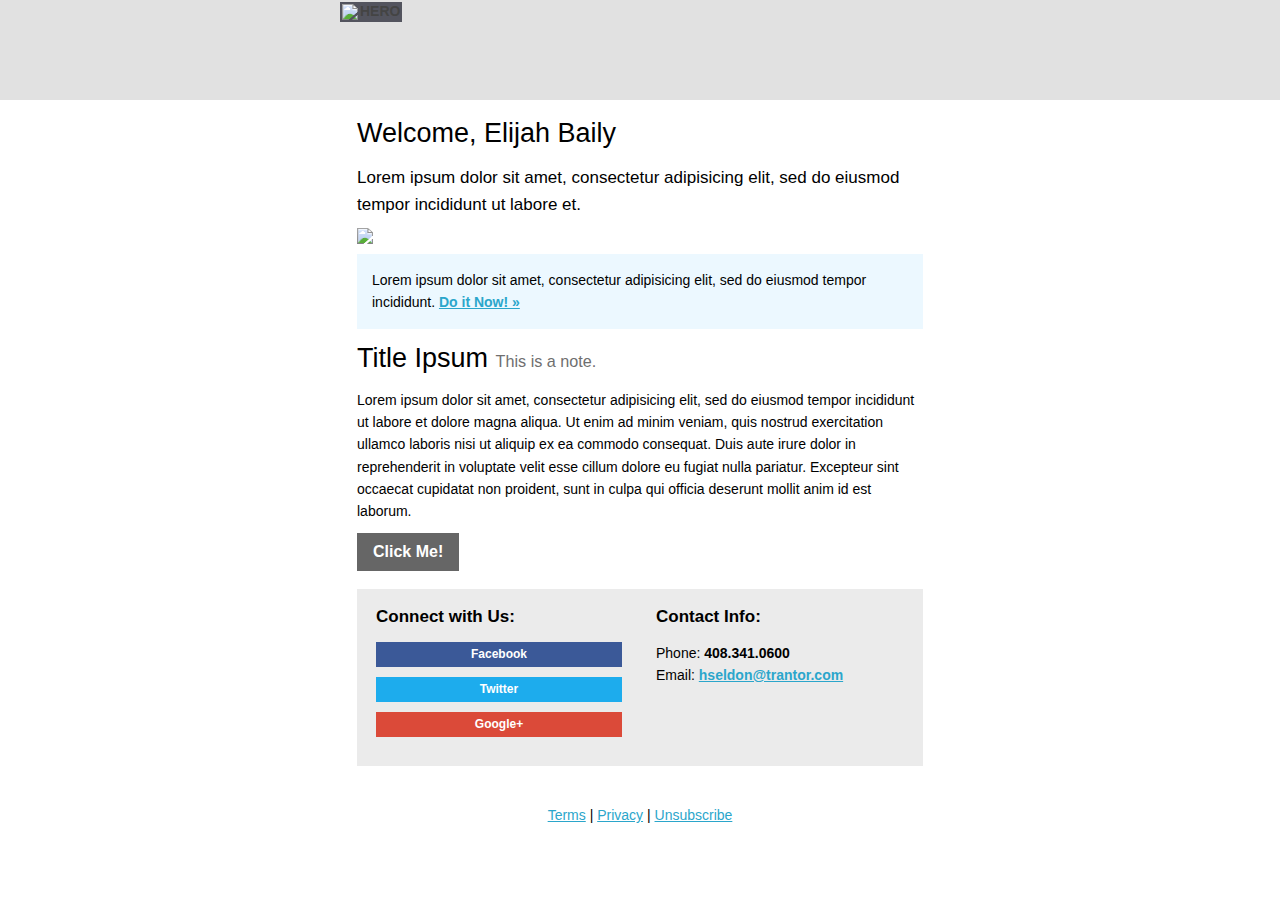
==== task1.html @ 4e0458ab "initial commit" ====
<!DOCTYPE html PUBLIC "-//W3C//DTD XHTML 1.0 Transitional//EN" "http://www.w3.org/TR/xhtml1/DTD/xhtml1-transitional.dtd">
<html xmlns="http://www.w3.org/1999/xhtml">
<head>
<meta name="viewport" content="width=device-width"/>
<meta http-equiv="Content-Type" content="text/html; charset=UTF-8"/>
<title>Task1</title>    
<link rel="stylesheet" type="text/css" href="css/email.css"/>
</head> 
<body bgcolor="#FFFFFF">

<!-- HEADER -->
<table class="head-wrap" bgcolor="#e1e1e1">
    <tr>
        <td></td>
        <td class="header container">
            
                <!-- <div class="content"> -->
                <div>    
                    <table bgcolor="#53545e">
                        <tr>
                            <td><img src="http://placehold.it/200x50/" /></td>
                            <td align="right"><h6 class="collapse">Hero</h6></td>
                        </tr>
                    </table>
                </div>
                
        </td>
        <td></td>
    </tr>
</table><!-- /HEADER -->


<!-- BODY -->
<table class="body-wrap">
    <tr>
        <td></td>
        <td class="container" bgcolor="#FFFFFF">

            <div class="content">
            <table>
                <tr>
                    <td>
                        
                        <h3>Welcome, Elijah Baily</h3>
                        <p class="lead">Lorem ipsum dolor sit amet, consectetur adipisicing elit, sed do eiusmod tempor incididunt ut labore et.</p>
                        
                        <!-- A Real Hero (and a real human being) -->
                        <p><img src="http://placehold.it/600x300" /></p><!-- /hero -->
                        
                        <!-- Callout Panel -->
                        <p class="callout">
                            Lorem ipsum dolor sit amet, consectetur adipisicing elit, sed do eiusmod tempor incididunt. <a href="#">Do it Now! &raquo;</a>
                        </p><!-- /Callout Panel -->
                        
                        <h3>Title Ipsum <small>This is a note.</small></h3>
                        <p>Lorem ipsum dolor sit amet, consectetur adipisicing elit, sed do eiusmod tempor incididunt ut labore et dolore magna aliqua. Ut enim ad minim veniam, quis nostrud exercitation ullamco laboris nisi ut aliquip ex ea commodo consequat. Duis aute irure dolor in reprehenderit in voluptate velit esse cillum dolore eu fugiat nulla pariatur. Excepteur sint occaecat cupidatat non proident, sunt in culpa qui officia deserunt mollit anim id est laborum.</p>
                        <a class="btn">Click Me!</a>
                                                
                        <br/>
                        <br/>                           
                                                
                        <!-- social & contact -->
                        <table class="social" width="100%">
                            <tr>
                                <td>
                                    
                                    <!--- column 1 -->
                                    <table align="left" class="column">
                                        <tr>
                                            <td>                
                                                
                                                <h5 class="">Connect with Us:</h5>
                                                <p class=""><a href="#" class="soc-btn fb">Facebook</a> <a href="#" class="soc-btn tw">Twitter</a> <a href="#" class="soc-btn gp">Google+</a></p>
                        
                                                
                                            </td>
                                        </tr>
                                    </table><!-- /column 1 -->  
                                    
                                    <!--- column 2 -->
                                    <table align="left" class="column">
                                        <tr>
                                            <td>                
                                                                            
                                                <h5 class="">Contact Info:</h5>                                             
                                                <p>Phone: <strong>408.341.0600</strong><br/>
                Email: <strong><a href="emailto:hseldon@trantor.com">hseldon@trantor.com</a></strong></p>
                
                                            </td>
                                        </tr>
                                    </table><!-- /column 2 -->
                                    
                                    <span class="clear"></span> 
                                    
                                </td>
                            </tr>
                        </table><!-- /social & contact -->
                    
                    
                    </td>
                </tr>
            </table>
            </div>
                                    
        </td>
        <td></td>
    </tr>
</table><!-- /BODY -->

<!-- FOOTER -->
<table class="footer-wrap">
    <tr>
        <td></td>
        <td class="container">
            
                <!-- content -->
                <div class="content">
                <table>
                <tr>
                    <td align="center">
                        <p>
                            <a href="#">Terms</a> |
                            <a href="#">Privacy</a> |
                            <a href="#"><unsubscribe>Unsubscribe</unsubscribe></a>
                        </p>
                    </td>
                </tr>
            </table>
                </div><!-- /content -->
                
        </td>
        <td></td>
    </tr>
</table><!-- /FOOTER -->

</body>
</html>
---- css/email.css ----
/* ------------------------------------- 
		GLOBAL 
------------------------------------- */
* { 
	margin:0;
	padding:0;
}
* { font-family: "Helvetica Neue", "Helvetica", Helvetica, Arial, sans-serif; }

img { 
	max-width: 100%; 
}
.collapse {
	margin:0;
	padding:0;
}
body {
	-webkit-font-smoothing:antialiased; 
	-webkit-text-size-adjust:none; 
	width: 100%!important; 
	height: 100%;
}


/* ------------------------------------- 
		ELEMENTS 
------------------------------------- */
a { color: #2BA6CB;}

.btn {
	text-decoration:none;
	color: #FFF;
	background-color: #666;
	padding:10px 16px;
	font-weight:bold;
	margin-right:10px;
	text-align:center;
	cursor:pointer;
	display: inline-block;
}

p.callout {
	padding:15px;
	background-color:#ECF8FF;
	margin-bottom: 15px;
}
.callout a {
	font-weight:bold;
	color: #2BA6CB;
}

table.social {
/* 	padding:15px; */
	background-color: #ebebeb;
	
}
.social .soc-btn {
	padding: 3px 7px;
	font-size:12px;
	margin-bottom:10px;
	text-decoration:none;
	color: #FFF;font-weight:bold;
	display:block;
	text-align:center;
}
a.fb { background-color: #3B5998!important; }
a.tw { background-color: #1daced!important; }
a.gp { background-color: #DB4A39!important; }
a.ms { background-color: #000!important; }

.sidebar .soc-btn { 
	display:block;
	width:100%;
}

/* ------------------------------------- 
		HEADER 
------------------------------------- */
table.head-wrap {
width: 100%;
height: 100px;
}

.header.container table td.logo { padding: 15px; }
.header.container table td.label { padding: 15px; padding-left:0px;}


/* ------------------------------------- 
		BODY 
------------------------------------- */
table.body-wrap { width: 100%;}


/* ------------------------------------- 
		FOOTER 
------------------------------------- */
table.footer-wrap { width: 100%;	clear:both!important;
}
.footer-wrap .container td.content  p { border-top: 1px solid rgb(215,215,215); padding-top:15px;}
.footer-wrap .container td.content p {
	font-size:10px;
	font-weight: bold;
	
}


/* ------------------------------------- 
		TYPOGRAPHY 
------------------------------------- */
h1,h2,h3,h4,h5,h6 {
font-family: "HelveticaNeue-Light", "Helvetica Neue Light", "Helvetica Neue", Helvetica, Arial, "Lucida Grande", sans-serif; line-height: 1.1; margin-bottom:15px; color:#000;
}
h1 small, h2 small, h3 small, h4 small, h5 small, h6 small { font-size: 60%; color: #6f6f6f; line-height: 0; text-transform: none; }

h1 { font-weight:200; font-size: 44px;}
h2 { font-weight:200; font-size: 37px;}
h3 { font-weight:500; font-size: 27px;}
h4 { font-weight:500; font-size: 23px;}
h5 { font-weight:900; font-size: 17px;}
h6 { font-weight:900; font-size: 14px; text-transform: uppercase; color:#444;}

.collapse { margin:0!important;}

p, ul { 
	margin-bottom: 10px; 
	font-weight: normal; 
	font-size:14px; 
	line-height:1.6;
}
p.lead { font-size:17px; }
p.last { margin-bottom:0px;}

ul li {
	margin-left:5px;
	list-style-position: inside;
}

/* ------------------------------------- 
		SIDEBAR 
------------------------------------- */
ul.sidebar {
	background:#ebebeb;
	display:block;
	list-style-type: none;
}
ul.sidebar li { display: block; margin:0;}
ul.sidebar li a {
	text-decoration:none;
	color: #666;
	padding:10px 16px;
/* 	font-weight:bold; */
	margin-right:10px;
/* 	text-align:center; */
	cursor:pointer;
	border-bottom: 1px solid #777777;
	border-top: 1px solid #FFFFFF;
	display:block;
	margin:0;
}
ul.sidebar li a.last { border-bottom-width:0px;}
ul.sidebar li a h1,ul.sidebar li a h2,ul.sidebar li a h3,ul.sidebar li a h4,ul.sidebar li a h5,ul.sidebar li a h6,ul.sidebar li a p { margin-bottom:0!important;}



/* --------------------------------------------------- 
		RESPONSIVENESS
		Nuke it from orbit. It's the only way to be sure. 
------------------------------------------------------ */

/* Set a max-width, and make it display as block so it will automatically stretch to that width, but will also shrink down on a phone or something */
.container {
	display:block!important;
	max-width:600px!important;
	margin:0 auto!important; /* makes it centered */
	clear:both!important;
}

/* This should also be a block element, so that it will fill 100% of the .container */
.content {
	padding:15px;
	max-width:600px;
	margin:0 auto;
	display:block; 
}

/* Let's make sure tables in the content area are 100% wide */
.content table { width: 100%; }


/* Odds and ends */
.column {
	width: 300px;
	float:left;
}
.column tr td { padding: 15px; }
.column-wrap { 
	padding:0!important; 
	margin:0 auto; 
	max-width:600px!important;
}
.column table { width:100%;}
.social .column {
	width: 280px;
	min-width: 279px;
	float:left;
}

/* Be sure to place a .clear element after each set of columns, just to be safe */
.clear { display: block; clear: both; }


/* ------------------------------------------- 
		PHONE
		For clients that support media queries.
		Nothing fancy. 
-------------------------------------------- */
@media only screen and (max-width: 600px) {
	
	a[class="btn"] { display:block!important; margin-bottom:10px!important; background-image:none!important; margin-right:0!important;}

	div[class="column"] { width: auto!important; float:none!important;}
	
	table.social div[class="column"] {
		width:auto!important;
	}

}
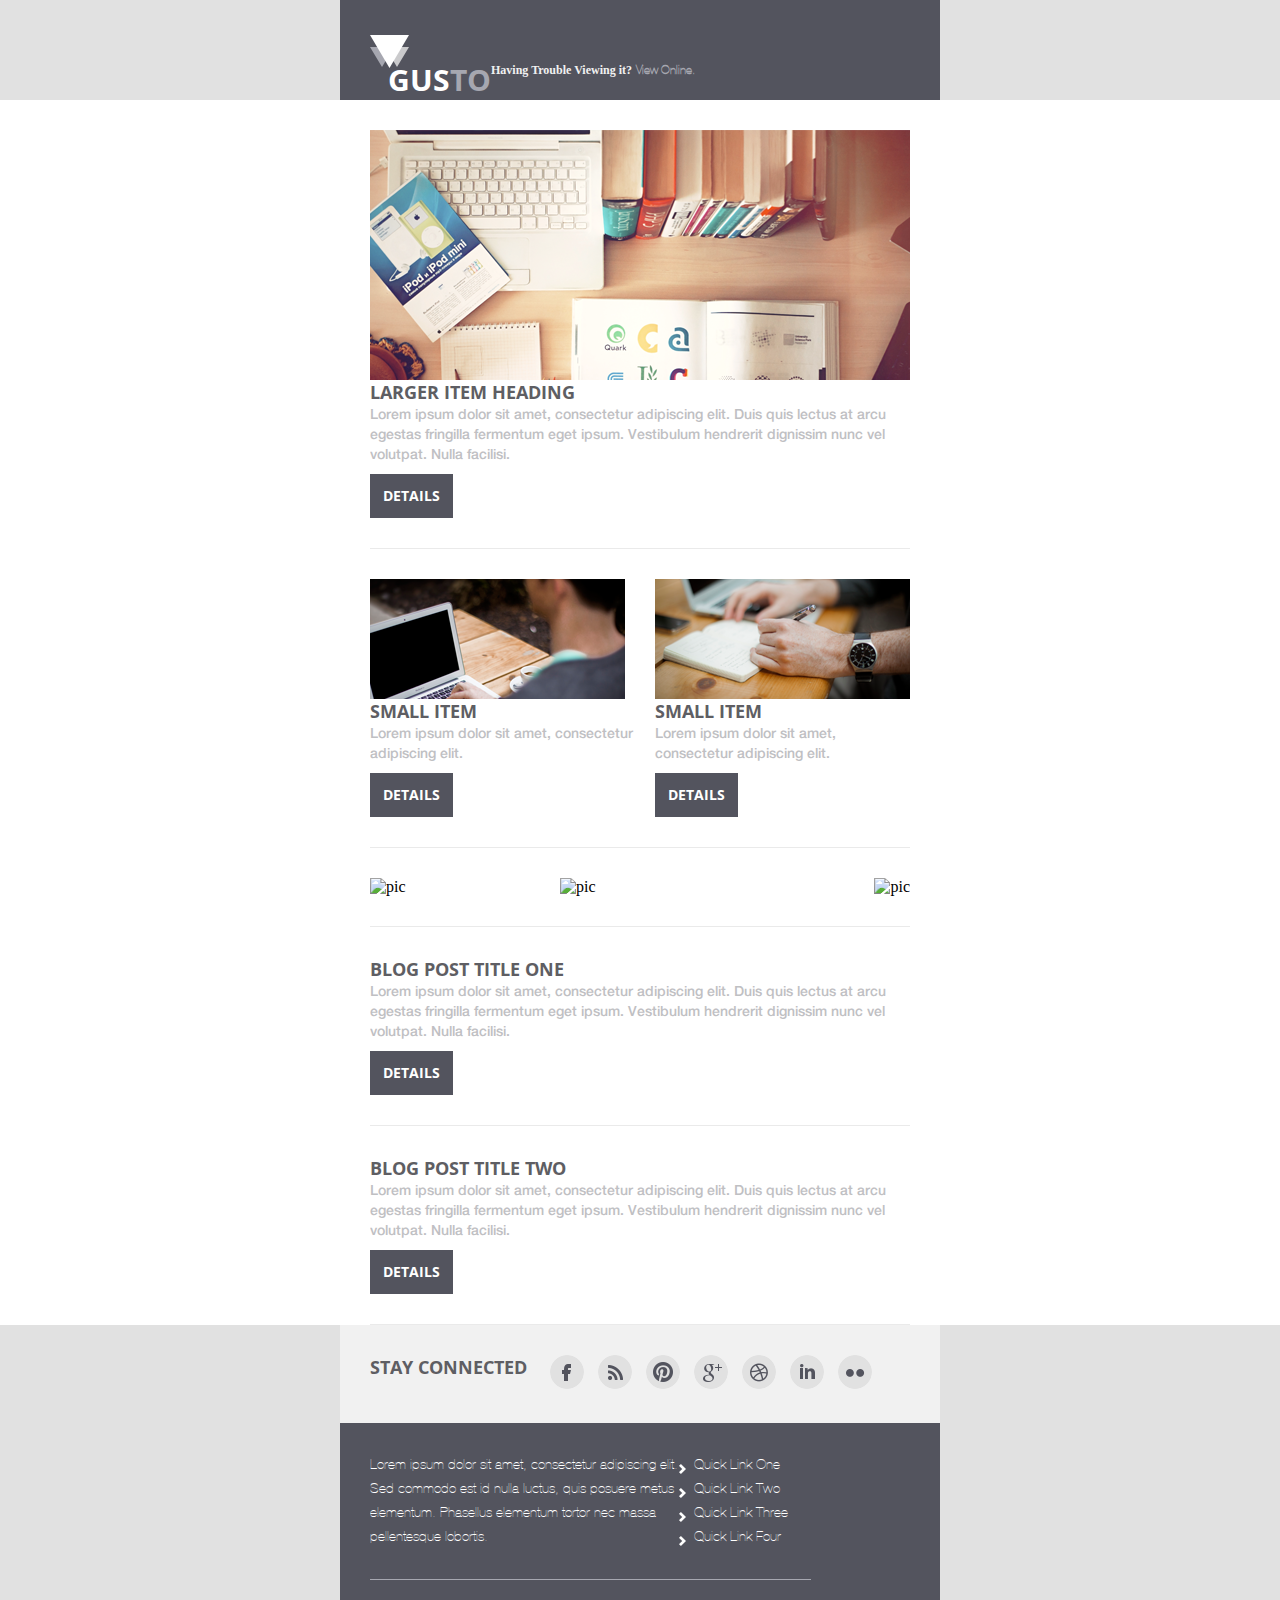
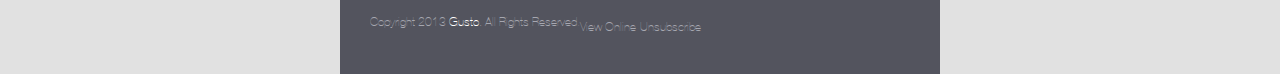
==== commit 38a4bb2b: "-" ====
--- a/task1.html
+++ b/task1.html
@@ -3,135 +3,172 @@
 <head>
 <meta name="viewport" content="width=device-width"/>
 <meta http-equiv="Content-Type" content="text/html; charset=UTF-8"/>
-<title>Task1</title>    
+<title>Task1</title>
+<link href='https://fonts.googleapis.com/css?family=Open+Sans:400,700&subset=latin,cyrillic' rel='stylesheet' type='text/css'>    
 <link rel="stylesheet" type="text/css" href="css/email.css"/>
 </head> 
 <body bgcolor="#FFFFFF">
 
 <!-- HEADER -->
 <table class="head-wrap" bgcolor="#e1e1e1">
-    <tr>
-        <td></td>
-        <td class="header container">
-            
-                <!-- <div class="content"> -->
-                <div>    
-                    <table bgcolor="#53545e">
-                        <tr>
-                            <td><img src="http://placehold.it/200x50/" /></td>
-                            <td align="right"><h6 class="collapse">Hero</h6></td>
-                        </tr>
-                    </table>
-                </div>
-                
+    <tr>        
+        <td>
+            <table class="header container" bgcolor="#53545e">               
+                    <tr class="content">
+                        <td>
+                            <a href="#">
+                                <img src="img/logo.png" align="left" alt="logo" width="39" height="33" border="0"/>
+                                <h1 align="left">gus<span>to</span></h1>
+                            </a>
+                        </td>
+                        <td align="right" style="padding-top: 12px">
+                            <span align="right" >Having Trouble Viewing it?</span>
+                            <a href="#" class="link_online">View Online.</a>
+                        </td>
+                    </tr>
+               
+            </table>                
         </td>
-        <td></td>
     </tr>
-</table><!-- /HEADER -->
+</table>
+<!-- /HEADER -->
 
 
 <!-- BODY -->
 <table class="body-wrap">
     <tr>
         <td></td>
-        <td class="container" bgcolor="#FFFFFF">
+        <table class="container">
+            <tr class="content bord_bottom">
+                <td>
+                    <img src="img/email-pic-big.png" align="left" alt="pic" width="540" height="250" border="0" style="margin-bottom=20px"/>
+                    <h3>Larger Item Heading</h3>
+                    <p>Lorem ipsum dolor sit amet, consectetur adipiscing elit. Duis quis lectus at arcu egestas fringilla fermentum eget ipsum. Vestibulum hendrerit dignissim nunc vel volutpat. Nulla facilisi. </p>
+                    <a class="btn">Details</a>   
+                </td>
+            </tr>
+            <tr class="content bord_bottom">
+                <td class="column_half">
+                    <img src="img/email-pic-small-1.png" align="left" alt="pic" width="255" height="120" border="0" style="margin-bottom=20px"/>
+                    <h3>Small Item</h3>
+                    <p>Lorem ipsum dolor sit amet, consectetur adipiscing elit.</p>
+                    <a class="btn">Details</a>   
+                </td>
+                <td class="colum_half"  style="padding-left:15px">
+                    <img src="img/email-pic-small-2.png" align="right" alt="pic" width="255" height="120" border="0" style="margin-bottom=20px"/>
+                    <h3>Small Item</h3>
+                    <p>Lorem ipsum dolor sit amet, consectetur adipiscing elit.</p>
+                    <a class="btn">Details</a>   
+                </td>
+            </tr>
+            <tr class="content bord_bottom">
+                <td class="column_third">
+                    <img src="http://placehold.it/160x160?text=ADD+SPACE" align="left" alt="pic"border="0" style="margin-bottom=20px"/>
+                </td>
+                <td class="column_third"  style="padding-left:10px">
+                    <img src="http://placehold.it/160x160?text=ADD+SPACE" align="left" alt="pic" border="0" style="margin-bottom=20px"/>
+                </td>
+                <td class="column_third">
+                    <img src="http://placehold.it/160x160?text=ADD+SPACE" align="right" alt="pic" border="0" style="margin-bottom=20px"/>
+                </td>
+            </tr>
+            <tr class="content bord_bottom">
+                <td>
+                    <h3>Blog post title one</h3>
+                    <p>Lorem ipsum dolor sit amet, consectetur adipiscing elit. Duis quis lectus at arcu egestas fringilla fermentum eget ipsum. Vestibulum hendrerit dignissim nunc vel volutpat. Nulla facilisi. </p>
+                    <a class="btn">Details</a>   
+                </td>
+            </tr>
+            <tr class="content bord_bottom">
+                <td>
+                    <h3>Blog post title two</h3>
+                    <p>Lorem ipsum dolor sit amet, consectetur adipiscing elit. Duis quis lectus at arcu egestas fringilla fermentum eget ipsum. Vestibulum hendrerit dignissim nunc vel volutpat. Nulla facilisi. </p>
+                    <a class="btn">Details</a>   
+                </td>
+            </tr>                                
+        </table>
+        <td></td>
+    </tr>
+</table>
+<!-- /BODY -->
 
-            <div class="content">
-            <table>
-                <tr>
+<!-- FOOTER -->
+<table class="footer-wrap" bgcolor="#e1e1e1">
+    <tr>
+        <td>
+            <table class="container" bgcolor="#f1f1f1">
+                <tr class="content">
+                    <td align="left" class="column_third">
+                        <h3>stay connected</h3>              
+                    </td>
+                    <td align="left" class="social_links" >
+                        <span class="fb">
+                           <a href="#">facebook</a>
+                        </span>
+                        <span class="rss">
+                           <a href="#">fss</a>
+                        </span>
+                        <span class="pint">
+                           <a href="#">pinterest</a>
+                        </span>
+                        <span class="g">
+                           <a href="#">google+</a>
+                        </span>
+                        <span class="grib">
+                           <a href="#">gribbble</a>
+                        </span>
+                        <span class="in">
+                           <a href="#">linkedin</a>
+                        </span> 
+                        <span class="fl">
+                           <a href="#">flickr</a>
+                        </span>                        
+                    </td>
+                </tr>                
+            </table>
+            <table class="container" bgcolor="#53545e">
+                <tr class="footer_links content bord_bottom_grey">
                     <td>
-                        
-                        <h3>Welcome, Elijah Baily</h3>
-                        <p class="lead">Lorem ipsum dolor sit amet, consectetur adipisicing elit, sed do eiusmod tempor incididunt ut labore et.</p>
-                        
-                        <!-- A Real Hero (and a real human being) -->
-                        <p><img src="http://placehold.it/600x300" /></p><!-- /hero -->
-                        
-                        <!-- Callout Panel -->
-                        <p class="callout">
-                            Lorem ipsum dolor sit amet, consectetur adipisicing elit, sed do eiusmod tempor incididunt. <a href="#">Do it Now! &raquo;</a>
-                        </p><!-- /Callout Panel -->
-                        
-                        <h3>Title Ipsum <small>This is a note.</small></h3>
-                        <p>Lorem ipsum dolor sit amet, consectetur adipisicing elit, sed do eiusmod tempor incididunt ut labore et dolore magna aliqua. Ut enim ad minim veniam, quis nostrud exercitation ullamco laboris nisi ut aliquip ex ea commodo consequat. Duis aute irure dolor in reprehenderit in voluptate velit esse cillum dolore eu fugiat nulla pariatur. Excepteur sint occaecat cupidatat non proident, sunt in culpa qui officia deserunt mollit anim id est laborum.</p>
-                        <a class="btn">Click Me!</a>
-                                                
-                        <br/>
-                        <br/>                           
-                                                
-                        <!-- social & contact -->
-                        <table class="social" width="100%">
+                        <table>
                             <tr>
-                                <td>
-                                    
-                                    <!--- column 1 -->
-                                    <table align="left" class="column">
-                                        <tr>
-                                            <td>                
-                                                
-                                                <h5 class="">Connect with Us:</h5>
-                                                <p class=""><a href="#" class="soc-btn fb">Facebook</a> <a href="#" class="soc-btn tw">Twitter</a> <a href="#" class="soc-btn gp">Google+</a></p>
-                        
-                                                
-                                            </td>
-                                        </tr>
-                                    </table><!-- /column 1 -->  
-                                    
-                                    <!--- column 2 -->
-                                    <table align="left" class="column">
-                                        <tr>
-                                            <td>                
-                                                                            
-                                                <h5 class="">Contact Info:</h5>                                             
-                                                <p>Phone: <strong>408.341.0600</strong><br/>
-                Email: <strong><a href="emailto:hseldon@trantor.com">hseldon@trantor.com</a></strong></p>
-                
-                                            </td>
-                                        </tr>
-                                    </table><!-- /column 2 -->
-                                    
-                                    <span class="clear"></span> 
-                                    
+                                <td><p>Lorem ipsum dolor sit amet, consectetur adipiscing elit.</p></td>
+                                <td class="column">
+                                    <a href="#">Quick Link One</a>
                                 </td>
                             </tr>
-                        </table><!-- /social & contact -->
-                    
-                    
+                            <tr>
+                                <td><p>Sed commodo est id nulla luctus, quis posuere metus</p> </td>
+                                <td class="column">
+                                    <a href="#">Quick Link Two</a>
+                                </td>
+                            </tr>
+                            <tr>
+                                <td><p>elementum. Phasellus elementum tortor nec massa</p> </td>
+                                <td class="column">
+                                    <a href="#">Quick Link Three</a>
+                                </td>
+                            </tr>
+                            <tr>
+                                <td><p>pellentesque lobortis.</p></td>
+                                <td class="column">
+                                    <a href="#">Quick Link Four</a>
+                                </td>
+                            </tr>                            
+                        </table>
+                    </td>                    
+                </tr>
+                <tr class="content copyright">
+                    <td><p>Copyright 2013 <span>Gusto.</span> All Rights Reserved.</p></td>
+                    <td>
+                        <a href="#">View Online</a>    
+                        <a href="#">Unsubscribe</a>    
                     </td>
-                </tr>
+                </tr>                
             </table>
-            </div>
-                                    
         </td>
-        <td></td>
-    </tr>
-</table><!-- /BODY -->
-
-<!-- FOOTER -->
-<table class="footer-wrap">
-    <tr>
-        <td></td>
-        <td class="container">
-            
-                <!-- content -->
-                <div class="content">
-                <table>
-                <tr>
-                    <td align="center">
-                        <p>
-                            <a href="#">Terms</a> |
-                            <a href="#">Privacy</a> |
-                            <a href="#"><unsubscribe>Unsubscribe</unsubscribe></a>
-                        </p>
-                    </td>
-                </tr>
-            </table>
-                </div><!-- /content -->
-                
-        </td>
-        <td></td>
-    </tr>
-</table><!-- /FOOTER -->
+    </tr> 
+</table>
+<!-- /FOOTER -->
 
 </body>
 </html>--- a/css/email.css
+++ b/css/email.css
@@ -5,8 +5,12 @@
 	margin:0;
 	padding:0;
 }
-* { font-family: "Helvetica Neue", "Helvetica", Helvetica, Arial, sans-serif; }
-
+* { 	
+	-webkit-box-sizing: border-box;
+    -moz-box-sizing: border-box;
+    box-sizing: border-box; }
+}
+ 
 img { 
 	max-width: 100%; 
 }
@@ -14,6 +18,14 @@
 	margin:0;
 	padding:0;
 }
+
+
+table {
+    display: table;
+    border-collapse: collapse;
+    border-spacing: 0;
+}
+
 body {
 	-webkit-font-smoothing:antialiased; 
 	-webkit-text-size-adjust:none; 
@@ -21,22 +33,68 @@
 	height: 100%;
 }
 
+h3{
+	font-family: "Open Sans", Helvetica, Arial, sans-serif; 
+	font-weight: bold;
+	font-size: 18px;
+	color: #5e5e63;
+	text-transform: uppercase;
+}
+
+@font-face {
+	font-family: 'HelveticaNeue-Medium';
+	src: url('../fonts/HelveticaNeue-Medium.eot');
+	src: local('☺'), url('../fonts/HelveticaNeue-Medium.woff') format('woff'), 
+	url('../fonts/HelveticaNeue-Medium.ttf') format('truetype'), 
+	url('../fonts/HelveticaNeue-Medium.svg') format('svg');
+	font-weight: normal;
+	font-style: normal;
+}
+
+@font-face {
+	font-family: 'HelveticaNeue-Regular';
+	src: url('../fonts/HelveticaNeue-Regular.eot');
+	src: local('☺'), url('fonts/HelveticaNeue-Regular.woff') format('woff'), 
+	url('../fonts/HelveticaNeue-Regular.ttf') format('truetype'), 
+	url('../fonts/HelveticaNeue-Regular.svg') format('svg');
+	font-weight: normal;
+	font-style: normal;
+}
 
 /* ------------------------------------- 
 		ELEMENTS 
 ------------------------------------- */
-a { color: #2BA6CB;}
+a { 
+	color: #2BA6CB;
+	text-decoration: none;
+}
+
+a:hover { 
+	text-decoration: underline;
+}
 
 .btn {
+	font-family: "Open Sans", Helvetica, Arial, sans-serif; 
+	font-weight: bold;
+	font-size: 14px;
+	line-height: 24px;
 	text-decoration:none;
-	color: #FFF;
-	background-color: #666;
-	padding:10px 16px;
-	font-weight:bold;
+	color: #ffffff;
+	background-color: #53545e;
+	padding: 10px 13px;
 	margin-right:10px;
 	text-align:center;
 	cursor:pointer;
 	display: inline-block;
+	text-transform: uppercase;
+}
+
+.bord_bottom {
+	border-bottom: 1px solid #eaeaea;
+}
+
+.bord_bottom_grey {
+	border-bottom: 1px solid #a6a7b0;
 }
 
 p.callout {
@@ -57,28 +115,109 @@
 .social .soc-btn {
 	padding: 3px 7px;
 	font-size:12px;
-	margin-bottom:10px;
-	text-decoration:none;
+	margin-bottom:10px;	
 	color: #FFF;font-weight:bold;
 	display:block;
 	text-align:center;
 }
-a.fb { background-color: #3B5998!important; }
-a.tw { background-color: #1daced!important; }
-a.gp { background-color: #DB4A39!important; }
-a.ms { background-color: #000!important; }
-
-.sidebar .soc-btn { 
-	display:block;
-	width:100%;
-}
-
+  
+/*.fb .rss .pint .g .grib .in .fl*/
+.social_links span{
+	display: inline-block;
+    width: 34px;
+    height: 34px;
+    overflow: hidden;
+    border-radius: 50%;
+    margin-right: 10px;
+}
+
+.social_links a{
+	display: block;
+    width: 100%;
+    height: 100%;
+    overflow: hidden;
+    text-decoration: none;
+    text-indent: -9999px;
+}
+
+tbody {
+	width: 100%;
+}
+
+.fb {
+    background: url("../img/social-icons.png") 0 0;
+}
+
+.rss {
+    background: url("../img/social-icons.png") -44px 0;
+}
+.pint {
+    background: url("../img/social-icons.png") -88px 0;
+}
+.g {
+    background: url("../img/social-icons.png") -132px 0;
+}
+.grib {
+    background: url("../img/social-icons.png") -176px 0;
+}
+.in {
+    background: url("../img/social-icons.png") -220px 0;
+}
+
+.fl {
+    background: url("../img/social-icons.png") -264px 0;
+}
 /* ------------------------------------- 
 		HEADER 
 ------------------------------------- */
 table.head-wrap {
-width: 100%;
-height: 100px;
+	width: 100%;
+	height: 100px;
+}
+
+.header.container {
+	height: 100%;
+}
+
+.header .content {
+	padding-top: 35px; 
+	padding-bottom: 0;
+}
+
+.header .content h1 {
+	font-family: "Open Sans", Helvetica, Arial, sans-serif; 
+	font-weight: bold;
+	padding-left: 18px;
+	font-size: 30px;
+	color: #ffffff;
+	text-transform: uppercase;
+}
+
+.header .content a:hover { 
+	text-decoration: none;
+}
+
+.header .content h1 span {
+	font-size: inherit;
+	text-transform: inherit;
+	padding-left: 0;
+	color: #a6a7b0;
+}
+
+.header .content span {
+	font-size: 12px;
+	color: #f1f1f1;
+	font-weight: bold;
+}
+
+.link_online {
+	font-size: 12px;
+	color: #a6a7b0;
+	font-weight: bold;
+}
+
+.header .content .link_online:hover { 
+	text-decoration: underline;
 }
 
 .header.container table td.logo { padding: 15px; }
@@ -107,26 +246,19 @@
 /* ------------------------------------- 
 		TYPOGRAPHY 
 ------------------------------------- */
-h1,h2,h3,h4,h5,h6 {
-font-family: "HelveticaNeue-Light", "Helvetica Neue Light", "Helvetica Neue", Helvetica, Arial, "Lucida Grande", sans-serif; line-height: 1.1; margin-bottom:15px; color:#000;
-}
-h1 small, h2 small, h3 small, h4 small, h5 small, h6 small { font-size: 60%; color: #6f6f6f; line-height: 0; text-transform: none; }
-
-h1 { font-weight:200; font-size: 44px;}
-h2 { font-weight:200; font-size: 37px;}
-h3 { font-weight:500; font-size: 27px;}
-h4 { font-weight:500; font-size: 23px;}
-h5 { font-weight:900; font-size: 17px;}
-h6 { font-weight:900; font-size: 14px; text-transform: uppercase; color:#444;}
+
 
 .collapse { margin:0!important;}
 
-p, ul { 
+p { 
+	font-family: 'HelveticaNeue-Medium';
+	color: #bfc0c3;
 	margin-bottom: 10px; 
-	font-weight: normal; 
-	font-size:14px; 
-	line-height:1.6;
-}
+	font-size: 14px; 
+	line-height: 20px;
+}
+
+
 p.lead { font-size:17px; }
 p.last { margin-bottom:0px;}
 
@@ -134,32 +266,6 @@
 	margin-left:5px;
 	list-style-position: inside;
 }
-
-/* ------------------------------------- 
-		SIDEBAR 
-------------------------------------- */
-ul.sidebar {
-	background:#ebebeb;
-	display:block;
-	list-style-type: none;
-}
-ul.sidebar li { display: block; margin:0;}
-ul.sidebar li a {
-	text-decoration:none;
-	color: #666;
-	padding:10px 16px;
-/* 	font-weight:bold; */
-	margin-right:10px;
-/* 	text-align:center; */
-	cursor:pointer;
-	border-bottom: 1px solid #777777;
-	border-top: 1px solid #FFFFFF;
-	display:block;
-	margin:0;
-}
-ul.sidebar li a.last { border-bottom-width:0px;}
-ul.sidebar li a h1,ul.sidebar li a h2,ul.sidebar li a h3,ul.sidebar li a h4,ul.sidebar li a h5,ul.sidebar li a h6,ul.sidebar li a p { margin-bottom:0!important;}
-
 
 
 /* --------------------------------------------------- 
@@ -169,18 +275,20 @@
 
 /* Set a max-width, and make it display as block so it will automatically stretch to that width, but will also shrink down on a phone or something */
 .container {
-	display:block!important;
+	display:block!important; 
 	max-width:600px!important;
 	margin:0 auto!important; /* makes it centered */
 	clear:both!important;
+	padding: 0 30px;
 }
 
 /* This should also be a block element, so that it will fill 100% of the .container */
 .content {
-	padding:15px;
+	padding: 30px 0;
 	max-width:600px;
 	margin:0 auto;
 	display:block; 
+	overflow: hidden;
 }
 
 /* Let's make sure tables in the content area are 100% wide */
@@ -188,10 +296,63 @@
 
 
 /* Odds and ends */
-.column {
-	width: 300px;
+.column_half {
+	width: 270px;
 	float:left;
 }
+
+.column_third {
+	width: 180px;
+	float:left;
+}
+
+.footer_links .column {
+	width: 133px;
+	text-align: left;
+	padding-left: 16px;
+}
+
+.footer_links p {
+	font-family: 'HelveticaNeue-Regular';
+	color: #ffffff;
+	font-size: 14px;
+	line-height: 24px;
+	margin-bottom: 0;
+	display: inline-block;
+}
+
+.footer_links a {
+	font-family: 'HelveticaNeue-Regular';
+	color: #ffffff;
+	font-size: 14px;
+	line-height: 24px;	
+}
+
+.footer_links .column a {	
+	position: relative;
+}
+
+.footer_links .column a:before {
+	content: "";
+	position: absolute;
+	width: 7px;
+	height: 10px;
+	left: -15px;
+	top: 7px;
+	background: url("../img/arrow-right.png") no-repeat;
+}
+
+.copyright p,a {
+	font-family: 'HelveticaNeue-Regular';
+	color: #a6a7b0;
+	font-size: 12px;
+	line-height: 24px;
+}
+
+.copyright p span {
+	color: #ffffff;
+}
+
 .column tr td { padding: 15px; }
 .column-wrap { 
 	padding:0!important; 
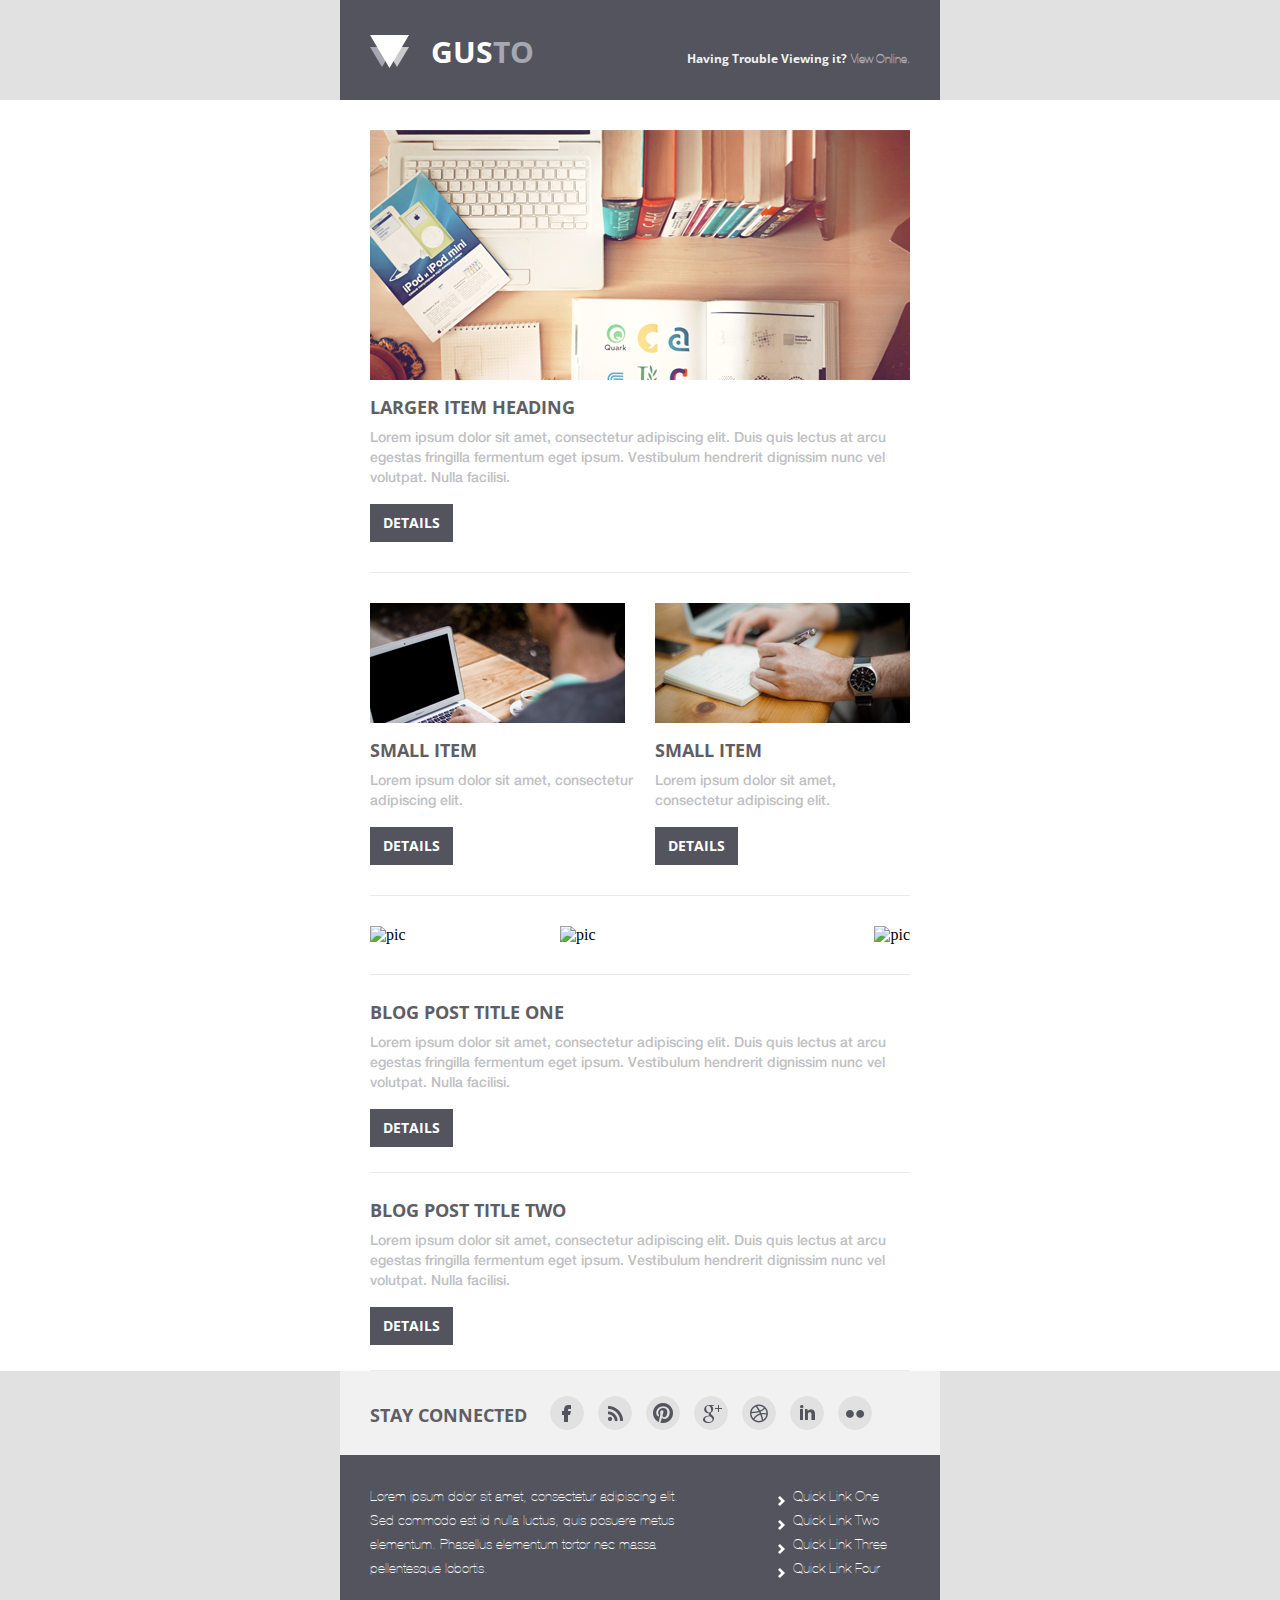
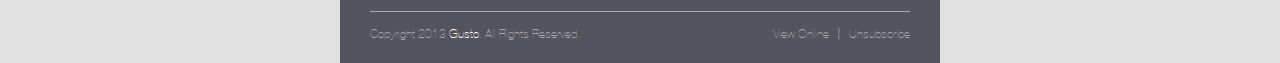
==== commit 9edd85a4: "-" ====
--- a/task1.html
+++ b/task1.html
@@ -15,13 +15,13 @@
         <td>
             <table class="header container" bgcolor="#53545e">               
                     <tr class="content">
-                        <td>
+                        <td class="column_half">
                             <a href="#">
                                 <img src="img/logo.png" align="left" alt="logo" width="39" height="33" border="0"/>
                                 <h1 align="left">gus<span>to</span></h1>
                             </a>
                         </td>
-                        <td align="right" style="padding-top: 12px">
+                        <td class="column_half" align="right" style="padding-top: 12px">
                             <span align="right" >Having Trouble Viewing it?</span>
                             <a href="#" class="link_online">View Online.</a>
                         </td>
@@ -41,7 +41,7 @@
         <table class="container">
             <tr class="content bord_bottom">
                 <td>
-                    <img src="img/email-pic-big.png" align="left" alt="pic" width="540" height="250" border="0" style="margin-bottom=20px"/>
+                    <img src="img/email-pic-big.png" align="left" alt="pic" width="540" height="250" border="0" style="margin-bottom:15px"/>
                     <h3>Larger Item Heading</h3>
                     <p>Lorem ipsum dolor sit amet, consectetur adipiscing elit. Duis quis lectus at arcu egestas fringilla fermentum eget ipsum. Vestibulum hendrerit dignissim nunc vel volutpat. Nulla facilisi. </p>
                     <a class="btn">Details</a>   
@@ -49,13 +49,13 @@
             </tr>
             <tr class="content bord_bottom">
                 <td class="column_half">
-                    <img src="img/email-pic-small-1.png" align="left" alt="pic" width="255" height="120" border="0" style="margin-bottom=20px"/>
+                    <img src="img/email-pic-small-1.png" align="left" alt="pic" width="255" height="120" border="0" style="margin-bottom:15px"/>
                     <h3>Small Item</h3>
                     <p>Lorem ipsum dolor sit amet, consectetur adipiscing elit.</p>
                     <a class="btn">Details</a>   
                 </td>
                 <td class="colum_half"  style="padding-left:15px">
-                    <img src="img/email-pic-small-2.png" align="right" alt="pic" width="255" height="120" border="0" style="margin-bottom=20px"/>
+                    <img src="img/email-pic-small-2.png" align="right" alt="pic" width="255" height="120" border="0" style="margin-bottom:15px"/>
                     <h3>Small Item</h3>
                     <p>Lorem ipsum dolor sit amet, consectetur adipiscing elit.</p>
                     <a class="btn">Details</a>   
@@ -72,14 +72,14 @@
                     <img src="http://placehold.it/160x160?text=ADD+SPACE" align="right" alt="pic" border="0" style="margin-bottom=20px"/>
                 </td>
             </tr>
-            <tr class="content bord_bottom">
+            <tr class="content post bord_bottom">
                 <td>
                     <h3>Blog post title one</h3>
                     <p>Lorem ipsum dolor sit amet, consectetur adipiscing elit. Duis quis lectus at arcu egestas fringilla fermentum eget ipsum. Vestibulum hendrerit dignissim nunc vel volutpat. Nulla facilisi. </p>
                     <a class="btn">Details</a>   
                 </td>
             </tr>
-            <tr class="content bord_bottom">
+            <tr class="content post bord_bottom">
                 <td>
                     <h3>Blog post title two</h3>
                     <p>Lorem ipsum dolor sit amet, consectetur adipiscing elit. Duis quis lectus at arcu egestas fringilla fermentum eget ipsum. Vestibulum hendrerit dignissim nunc vel volutpat. Nulla facilisi. </p>
@@ -97,7 +97,7 @@
     <tr>
         <td>
             <table class="container" bgcolor="#f1f1f1">
-                <tr class="content">
+                <tr class="content social">
                     <td align="left" class="column_third">
                         <h3>stay connected</h3>              
                     </td>
@@ -158,8 +158,8 @@
                     </td>                    
                 </tr>
                 <tr class="content copyright">
-                    <td><p>Copyright 2013 <span>Gusto.</span> All Rights Reserved.</p></td>
-                    <td>
+                    <td class="column_half"><p>Copyright 2013 <a href="#">Gusto.</a> All Rights Reserved.</p></td>
+                    <td class="column_half" align="right">
                         <a href="#">View Online</a>    
                         <a href="#">Unsubscribe</a>    
                     </td>
--- a/css/email.css
+++ b/css/email.css
@@ -1,11 +1,7 @@
-/* ------------------------------------- 
-		GLOBAL 
-------------------------------------- */
+/* GLOBAL */
 * { 
 	margin:0;
 	padding:0;
-}
-* { 	
 	-webkit-box-sizing: border-box;
     -moz-box-sizing: border-box;
     box-sizing: border-box; }
@@ -14,16 +10,15 @@
 img { 
 	max-width: 100%; 
 }
-.collapse {
-	margin:0;
-	padding:0;
-}
-
 
 table {
     display: table;
     border-collapse: collapse;
     border-spacing: 0;
+}
+
+table.body-wrap { 
+	width: 100%;
 }
 
 body {
@@ -39,7 +34,87 @@
 	font-size: 18px;
 	color: #5e5e63;
 	text-transform: uppercase;
-}
+	margin-bottom: 8px;
+}
+
+p { 
+	font-family: 'HelveticaNeue-Medium';
+	color: #bfc0c3;
+	margin-bottom: 17px; 
+	font-size: 14px; 
+	line-height: 20px;
+}
+
+a { 
+	color: #2BA6CB;
+	text-decoration: none;
+}
+
+a:hover { 
+	text-decoration: underline;
+}
+
+.btn {
+	font-family: "Open Sans", Helvetica, Arial, sans-serif; 
+	font-weight: bold;
+	font-size: 14px;
+	line-height: 24px;
+	text-decoration:none;
+	color: #ffffff;
+	background-color: #53545e;
+	padding: 7px 13px;
+	margin-right:10px;
+	text-align:center;
+	cursor:pointer;
+	display: inline-block;
+	text-transform: uppercase;
+}
+
+.bord_bottom {
+	border-bottom: 1px solid #eaeaea;
+}
+
+.bord_bottom_grey {
+	border-bottom: 1px solid #a6a7b0;
+}
+
+table.social {
+	background-color: #ebebeb;	
+}
+
+.container {
+	display:block!important; 
+	max-width:600px!important;
+	margin:0 auto!important; /* makes it centered */
+	clear:both!important;
+	padding: 0 30px;
+}
+
+.content {
+	padding: 30px 0;
+	max-width:600px;
+	margin:0 auto;
+	display:block; 
+	overflow: hidden;
+	width: 100%;
+}
+
+.content table {
+	width: 100%; 
+}
+
+.column_half {
+	width: 270px;
+	float:left;
+}
+
+.column_third {
+	width: 180px;
+	float:left;
+}
+
+
+/* FONTS */
 
 @font-face {
 	font-family: 'HelveticaNeue-Medium';
@@ -61,67 +136,89 @@
 	font-style: normal;
 }
 
-/* ------------------------------------- 
-		ELEMENTS 
-------------------------------------- */
-a { 
-	color: #2BA6CB;
+
+/* HEADER */
+
+
+table.head-wrap {
+	width: 100%;
+	height: 100px;
+}
+
+.header.container {
+	height: 100%;
+}
+
+.header .content {
+	padding-top: 35px; 
+	padding-bottom: 0;
+}
+
+.header .content .column_half h1 {
+	font-family: "Open Sans", Helvetica, Arial, sans-serif; 
+	font-weight: bold;
+	padding: 5px 0 0 61px;
+	font-size: 30px;
+	color: #ffffff;
+	text-transform: uppercase;
+}
+
+.header .content a:hover { 
 	text-decoration: none;
 }
 
-a:hover { 
+.header .content .column_half h1 span {
+	font-size: inherit;
+	text-transform: inherit;
+	padding-left: 0;
+	color: #a6a7b0;
+}
+
+.header .content .column_half span {
+	font-family: "Open Sans", Helvetica, Arial, sans-serif; 
+	font-weight: bold;
+	font-size: 12px;
+	color: #f1f1f1;
+	font-weight: bold;
+}
+
+.link_online {
+	font-size: 12px;
+	color: #a6a7b0;
+	font-weight: bold;
+}
+
+.header .content .link_online:hover { 
 	text-decoration: underline;
 }
 
-.btn {
-	font-family: "Open Sans", Helvetica, Arial, sans-serif; 
-	font-weight: bold;
-	font-size: 14px;
-	line-height: 24px;
-	text-decoration:none;
-	color: #ffffff;
-	background-color: #53545e;
-	padding: 10px 13px;
-	margin-right:10px;
-	text-align:center;
-	cursor:pointer;
-	display: inline-block;
-	text-transform: uppercase;
-}
-
-.bord_bottom {
-	border-bottom: 1px solid #eaeaea;
-}
-
-.bord_bottom_grey {
-	border-bottom: 1px solid #a6a7b0;
-}
-
-p.callout {
-	padding:15px;
-	background-color:#ECF8FF;
-	margin-bottom: 15px;
-}
-.callout a {
-	font-weight:bold;
-	color: #2BA6CB;
-}
-
-table.social {
-/* 	padding:15px; */
-	background-color: #ebebeb;
-	
-}
-.social .soc-btn {
-	padding: 3px 7px;
-	font-size:12px;
-	margin-bottom:10px;	
-	color: #FFF;font-weight:bold;
-	display:block;
-	text-align:center;
-}
-  
-/*.fb .rss .pint .g .grib .in .fl*/
+.header.container table td.logo { padding: 15px; }
+.header.container table td.label { padding: 15px; padding-left:0px;}
+
+
+/* BODY */
+
+table.body-wrap { 
+	width: 100%;
+}
+
+.content.post {
+	padding: 25px 0;	
+}
+
+/*.content.post h3{
+	margin-top: 5px;
+}*/
+
+/* FOOTER */
+
+.content.social {
+	padding: 25px 0 20px 0;
+}
+
+.social h3 {
+	padding-top: 7px;
+}
 .social_links span{
 	display: inline-block;
     width: 34px;
@@ -140,10 +237,6 @@
     text-indent: -9999px;
 }
 
-tbody {
-	width: 100%;
-}
-
 .fb {
     background: url("../img/social-icons.png") 0 0;
 }
@@ -165,151 +258,23 @@
 }
 
 .fl {
-    background: url("../img/social-icons.png") -264px 0;
-}
-/* ------------------------------------- 
-		HEADER 
-------------------------------------- */
-table.head-wrap {
-	width: 100%;
-	height: 100px;
-}
-
-.header.container {
-	height: 100%;
-}
-
-.header .content {
-	padding-top: 35px; 
-	padding-bottom: 0;
-}
-
-.header .content h1 {
-	font-family: "Open Sans", Helvetica, Arial, sans-serif; 
-	font-weight: bold;
-	padding-left: 18px;
-	font-size: 30px;
-	color: #ffffff;
-	text-transform: uppercase;
-}
-
-.header .content a:hover { 
-	text-decoration: none;
-}
-
-.header .content h1 span {
-	font-size: inherit;
-	text-transform: inherit;
-	padding-left: 0;
-	color: #a6a7b0;
-}
-
-.header .content span {
-	font-size: 12px;
-	color: #f1f1f1;
-	font-weight: bold;
-}
-
-.link_online {
-	font-size: 12px;
-	color: #a6a7b0;
-	font-weight: bold;
-}
-
-.header .content .link_online:hover { 
-	text-decoration: underline;
-}
-
-.header.container table td.logo { padding: 15px; }
-.header.container table td.label { padding: 15px; padding-left:0px;}
-
-
-/* ------------------------------------- 
-		BODY 
-------------------------------------- */
-table.body-wrap { width: 100%;}
-
-
-/* ------------------------------------- 
-		FOOTER 
-------------------------------------- */
-table.footer-wrap { width: 100%;	clear:both!important;
-}
-.footer-wrap .container td.content  p { border-top: 1px solid rgb(215,215,215); padding-top:15px;}
-.footer-wrap .container td.content p {
-	font-size:10px;
-	font-weight: bold;
-	
-}
-
-
-/* ------------------------------------- 
-		TYPOGRAPHY 
-------------------------------------- */
-
-
-.collapse { margin:0!important;}
-
-p { 
-	font-family: 'HelveticaNeue-Medium';
-	color: #bfc0c3;
-	margin-bottom: 10px; 
-	font-size: 14px; 
-	line-height: 20px;
-}
-
-
-p.lead { font-size:17px; }
-p.last { margin-bottom:0px;}
-
-ul li {
-	margin-left:5px;
-	list-style-position: inside;
-}
-
-
-/* --------------------------------------------------- 
-		RESPONSIVENESS
-		Nuke it from orbit. It's the only way to be sure. 
------------------------------------------------------- */
-
-/* Set a max-width, and make it display as block so it will automatically stretch to that width, but will also shrink down on a phone or something */
-.container {
-	display:block!important; 
-	max-width:600px!important;
-	margin:0 auto!important; /* makes it centered */
+	background: url("../img/social-icons.png") -264px 0;
+	}
+
+table.footer-wrap { 
+	width: 100%;	
 	clear:both!important;
-	padding: 0 30px;
-}
-
-/* This should also be a block element, so that it will fill 100% of the .container */
-.content {
-	padding: 30px 0;
-	max-width:600px;
-	margin:0 auto;
-	display:block; 
-	overflow: hidden;
-}
-
-/* Let's make sure tables in the content area are 100% wide */
-.content table { width: 100%; }
-
-
-/* Odds and ends */
-.column_half {
-	width: 270px;
-	float:left;
-}
-
-.column_third {
-	width: 180px;
-	float:left;
 }
 
 .footer_links .column {
 	width: 133px;
 	text-align: left;
 	padding-left: 16px;
+}
+
+.footer_links p {
+	width: 407px;
+	text-align: left;
 }
 
 .footer_links p {
@@ -342,6 +307,10 @@
 	background: url("../img/arrow-right.png") no-repeat;
 }
 
+.copyright {
+	padding: 10px 0 0 0;
+}
+
 .copyright p,a {
 	font-family: 'HelveticaNeue-Regular';
 	color: #a6a7b0;
@@ -349,40 +318,31 @@
 	line-height: 24px;
 }
 
-.copyright p span {
-	color: #ffffff;
-}
-
-.column tr td { padding: 15px; }
-.column-wrap { 
-	padding:0!important; 
-	margin:0 auto; 
-	max-width:600px!important;
-}
-.column table { width:100%;}
-.social .column {
-	width: 280px;
-	min-width: 279px;
-	float:left;
-}
-
-/* Be sure to place a .clear element after each set of columns, just to be safe */
-.clear { display: block; clear: both; }
-
-
-/* ------------------------------------------- 
-		PHONE
-		For clients that support media queries.
-		Nothing fancy. 
--------------------------------------------- */
-@media only screen and (max-width: 600px) {
-	
-	a[class="btn"] { display:block!important; margin-bottom:10px!important; background-image:none!important; margin-right:0!important;}
-
-	div[class="column"] { width: auto!important; float:none!important;}
-	
-	table.social div[class="column"] {
-		width:auto!important;
-	}
-
+.copyright p a {
+	color: #ffffff;
+	padding-right: 0;
+}
+
+.copyright a:first-child {
+	position: relative;
+	padding-right: 16px;
+}
+
+.copyright a:first-child:after {
+	position: absolute;
+	content: "";
+	background: url("../img/vert-line.png");
+	width: 2px;
+	height: 13px;
+	top: 0;
+	right: 5px;
+}
+
+.copyright .column_half p a {
+	content: none;
+	padding-right: 0;
+}
+
+.copyright .column_half p a:first-child:after {
+	content: none;
 }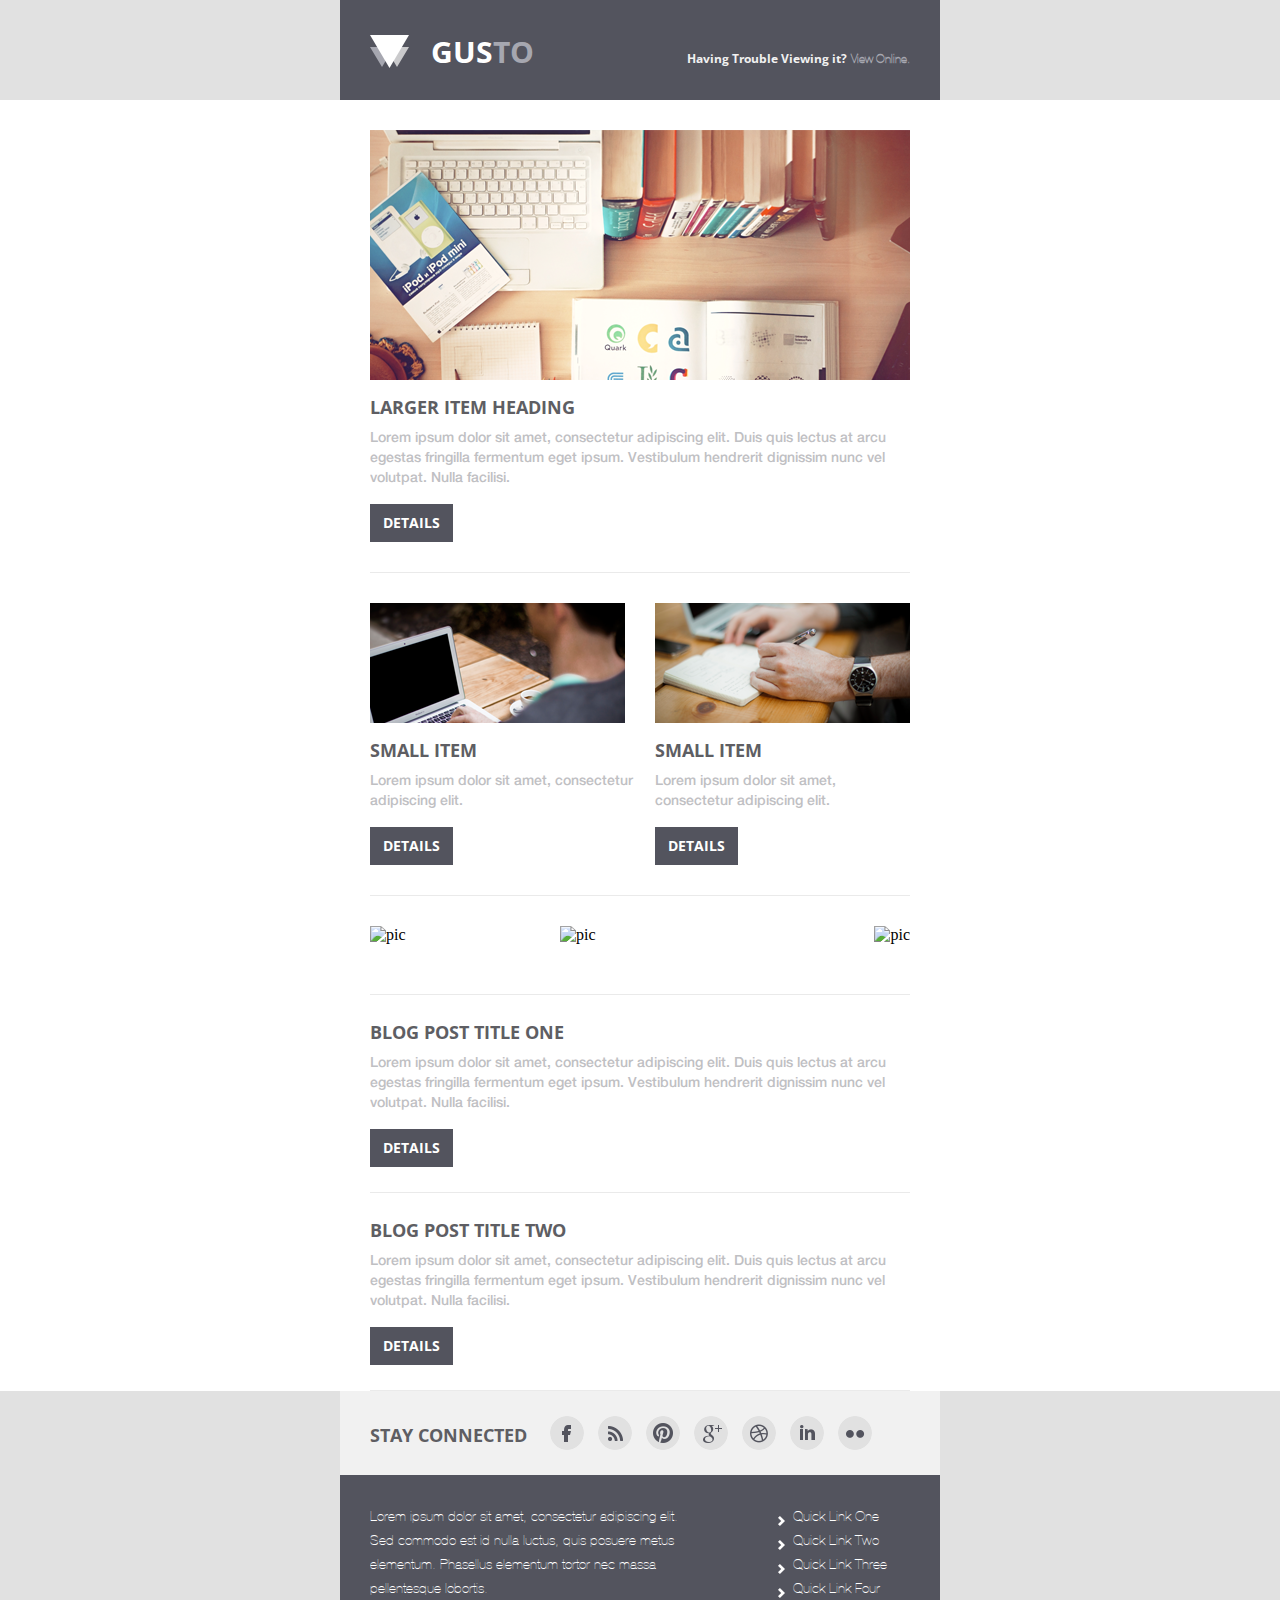
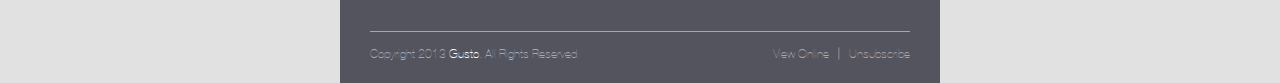
==== commit 5387a8b2: "-" ====
--- a/task1.html
+++ b/task1.html
@@ -37,7 +37,7 @@
 <!-- BODY -->
 <table class="body-wrap">
     <tr>
-        <td></td>
+        <td>
         <table class="container">
             <tr class="content bord_bottom">
                 <td>
@@ -63,13 +63,13 @@
             </tr>
             <tr class="content bord_bottom">
                 <td class="column_third">
-                    <img src="http://placehold.it/160x160?text=ADD+SPACE" align="left" alt="pic"border="0" style="margin-bottom=20px"/>
+                    <img src="http://placehold.it/160x160?text=ADD+SPACE" align="left" alt="pic"border="0" style="margin-bottom:20px"/>
                 </td>
                 <td class="column_third"  style="padding-left:10px">
-                    <img src="http://placehold.it/160x160?text=ADD+SPACE" align="left" alt="pic" border="0" style="margin-bottom=20px"/>
+                    <img src="http://placehold.it/160x160?text=ADD+SPACE" align="left" alt="pic" border="0" style="margin-bottom:20px"/>
                 </td>
                 <td class="column_third">
-                    <img src="http://placehold.it/160x160?text=ADD+SPACE" align="right" alt="pic" border="0" style="margin-bottom=20px"/>
+                    <img src="http://placehold.it/160x160?text=ADD+SPACE" align="right" alt="pic" border="0" style="margin-bottom:20px"/>
                 </td>
             </tr>
             <tr class="content post bord_bottom">
@@ -87,7 +87,7 @@
                 </td>
             </tr>                                
         </table>
-        <td></td>
+        </td>
     </tr>
 </table>
 <!-- /BODY -->
